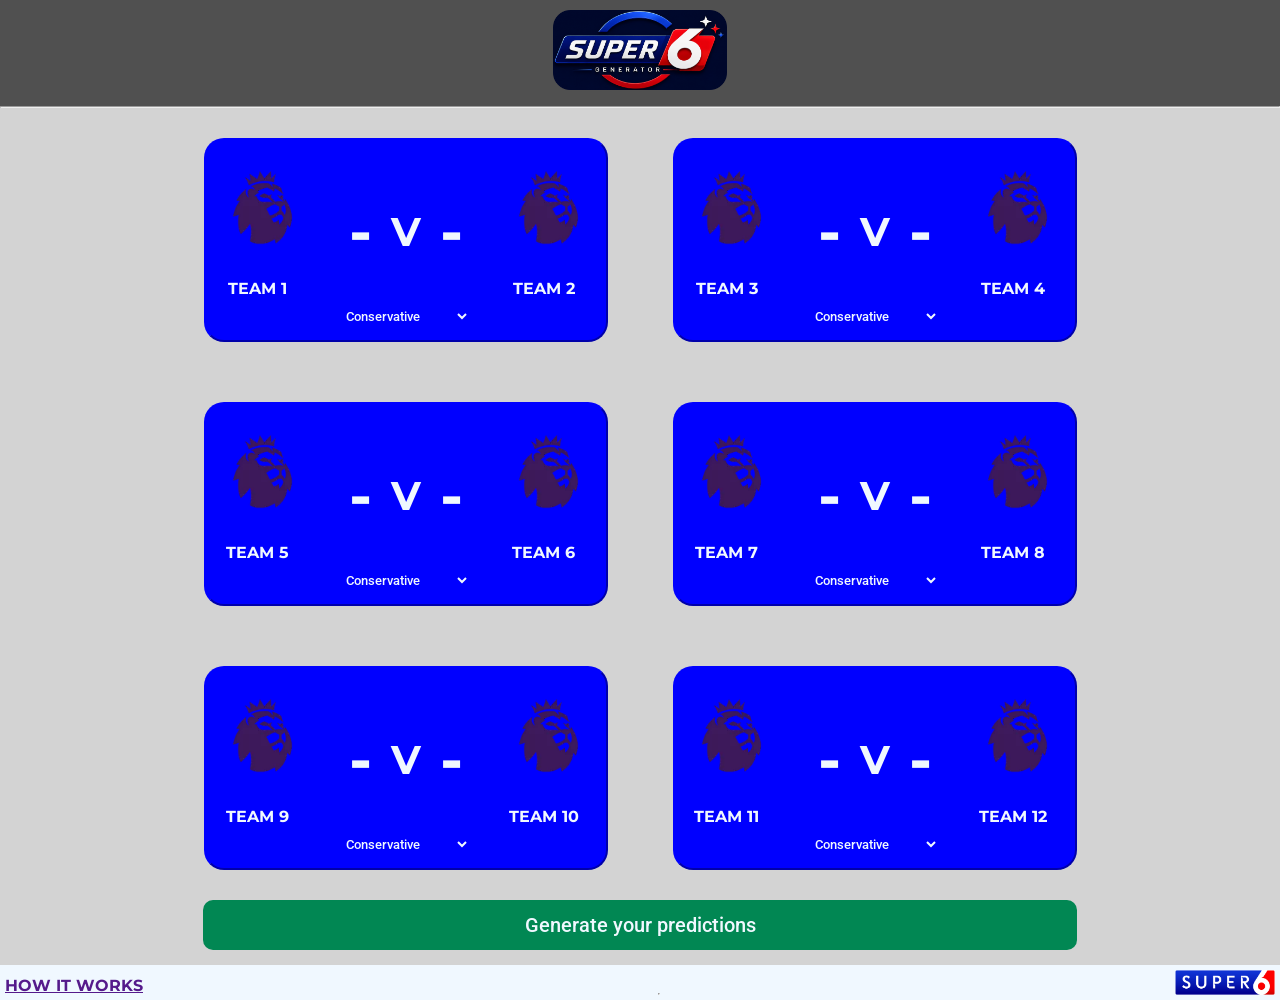
==== index.html @ bc2b702f "Add files via upload" ====
<!DOCTYPE html>
<html lang="en">

<head>
    <meta charset="UTF-8">
    <meta name="viewport" content="width=device-width, initial-scale=1.0">
    <title>Super 6 Generator</title>
    <link rel="icon" type="image/jpg" href="./images/favicon.png">
    <link rel="stylesheet" href="./style.css">
    <script src="index.js" defer></script>
</head>

<body>

    <header>
        <h1>
            <img id="logo" src="./images/logo.png" width=auto height="80" alt="Super 6 Generator">
        </h1>
        <hr>
    </header>

    <main>

        <div class="container">
            <div class="match">
                <div class="team" id="homeTeam1">
                    <img src="./images/PL.webp" height="75" width="auto" alt="PL Team">
                    <p>team 1</p>
                </div>
                    <div class="scoreboard">
                        <p class="score" id="homeScore1"> - </p>
                        <p class="versus"> <b>v</b></p>
                        <p class="score" id="awayScore1"> - </p>
                        <select id="randomness1">
                            <option value="match-xg">xG Rounded</option>
                            <option value="very-conservative">Very conservative</option>
                            <option value="conservative" selected>Conservative</option>
                            <option value="poisson">Volatile</option>
                            <option value="random">Random</option>
                        </select>                   
                    </div>
                <div class="team" id="awayTeam1">
                    <img src="./images/PL.webp" height="75" width="auto" alt="PL Team">
                    <p>team 2</p>
                </div>
            </div>

            <div class="match">
                <div class="team" id="homeTeam2">
                    <img src="./images/PL.webp" height="75" width="auto" alt="PL Team">
                    <p>team 3</p>
                </div>
                    <div class="scoreboard">
                        <p class="score" id="homeScore2"> - </p>
                        <p class="versus"> <b>v</b></p>
                        <p class="score" id="awayScore2"> - </p>
                        <select id="randomness2">
                            <option value="match-xg">xG Rounded</option>
                            <option value="very-conservative">Very conservative</option>
                            <option value="conservative" selected>Conservative</option>
                            <option value="poisson">Volatile</option>
                            <option value="random">Random</option>
                        </select>    
                    </div>
                <div class="team" id="awayTeam2">
                    <img src="./images/PL.webp" height="75" width="auto" alt="PL Team">
                    <p>team 4</p>
                </div>
            </div>
        </div>

        <div class="container">
            <div class="match">
                <div class="team" id="homeTeam3">
                    <img src="./images/PL.webp" height="75" width="auto" alt="PL Team">
                    <p>team 5</p>
                </div>
                    <div class="scoreboard">
                        <p class="score" id="homeScore3"> - </p>
                        <p class="versus"> <b>v</b></p>
                        <p class="score" id="awayScore3"> - </p>
                        <select id="randomness3">
                            <option value="match-xg">xG Rounded</option>
                            <option value="very-conservative">Very conservative</option>
                            <option value="conservative" selected>Conservative</option>
                            <option value="poisson">Volatile</option>
                            <option value="random">Random</option>
                        </select>    
                    </div>
                <div class="team" id="awayTeam3">
                    <img src="./images/PL.webp" height="75" width="auto" alt="PL Team">
                    <p>team 6</p>
                </div>
            </div>

            <div class="match">
                <div class="team" id="homeTeam4">
                    <img src="./images/PL.webp" height="75" width="auto" alt="PL Team">
                    <p>team 7</p>
                </div>
                    <div class="scoreboard">
                        <p class="score" id="homeScore4"> - </p>
                        <p class="versus"> <b>v</b></p>
                        <p class="score" id="awayScore4"> - </p>
                        <select id="randomness4">
                            <option value="match-xg">xG Rounded</option>
                            <option value="very-conservative">Very conservative</option>
                            <option value="conservative" selected>Conservative</option>
                            <option value="poisson">Volatile</option>
                            <option value="random">Random</option>
                        </select>    
                    </div>
                <div class="team" id="awayTeam4">
                    <img src="./images/PL.webp" height="75" width="auto" alt="PL Team">
                    <p>team 8</p>
                </div>
            </div>
        </div>

        <div class="container">
            <div class="match">
                <div class="team" id="homeTeam5">
                    <img src="./images/PL.webp" height="75" width="auto" alt="PL Team">
                    <p>team 9</p>
                </div>
                    <div class="scoreboard">
                        <p class="score" id="homeScore5"> - </p>
                        <p class="versus"> <b>v</b></p>
                        <p class="score" id="awayScore5"> - </p>
                        <select id="randomness5">
                            <option value="match-xg">xG Rounded</option>
                            <option value="very-conservative">Very conservative</option>
                            <option value="conservative" selected>Conservative</option>
                            <option value="poisson">Volatile</option>
                            <option value="random">Random</option>
                        </select>    
                    </div>
                <div class="team" id="awayTeam5">
                    <img src="./images/PL.webp" height="75" width="auto" alt="PL Team">
                    <p>team 10</p>
                </div>
            </div>

            <div class="match">
                <div class="team" id="homeTeam6">
                    <img src="./images/PL.webp" height="75" width="auto" alt="PL Team">
                    <p>team 11</p>
                </div>
                    <div class="scoreboard">
                        <p class="score" id="homeScore6"> - </p>
                        <p class="versus"> <b>v</b></p>
                        <p class="score" id="awayScore6"> - </p>
                        <select id="randomness6">
                            <option value="match-xg">xG Rounded</option>
                            <option value="very-conservative">Very conservative</option>
                            <option value="conservative" selected>Conservative</option>
                            <option value="poisson">Volatile</option>
                            <option value="random">Random</option>
                        </select>    
                    </div>
                <div class="team" id="awayTeam6">
                    <img src="./images/PL.webp" height="75" width="auto" alt="PL Team">
                    <p>team 12</p>
                </div>
            </div>
        </div>

        <div class="container">
            <button id="generate">Generate your predictions</button>
        </div>

    </main>


    <footer>
        <a id="info" href=""> how it works</a>
        <hr>
            <a id=s6button href="https://super6.skysports.com/played" target="_blank" rel="noopener noreferrer">
                <img id="super6" src="./images/super6.webp" width="100" height="auto" alt="Super 6">
            </a>
    </footer>


</body>

</html>
---- style.css ----
@font-face {
    font-family: Montserrat;
    src: url(./fonts/Montserrat-VariableFont_wght.ttf);
}

@font-face {
    font-family: Roboto;
    src: url(./fonts/Roboto-VariableFont_wdth\,wght.ttf);
}

body {
    margin: 0;
    background-color: rgb(211, 211, 211);
    color: aliceblue;
    font-family: "Montserrat", sans-serif;
    font-weight: 700;
    text-transform: uppercase;
}

header {
    background-color: rgb(80, 80, 80);
    padding-top: 10px;
}

h1 {
    margin: 0;
    text-align: center;
}

footer {
    background-color: aliceblue;
    padding-bottom: 3px;
}


.team {
    display: inline-block;
    width: 110px;
    height: 132px;
    padding-top: 30px;
    vertical-align: top;
}

.team p{
    margin-top: 20px;
    width: 100px;
    height: 38px;
    display: flex;
    align-items: center;
    justify-content: center;
}

.team img {
    width: 75px;
    height: 75px;
    object-fit: contain;
}

.scoreboard {
    width: 166px;
    display: inline-block;
    margin: 0;
    vertical-align: top;
    padding-top: 55px;
}

select {
    margin-top: 40px;
    width: 128px;
    font-family: "Roboto", sans-serif;
    font-weight: 500;
    background-color: blue;
    color: aliceblue;
    border: 0px;
    border-radius: 8px;
}

option{
    background-color: rgb(1, 135, 83);
    color: aliceblue;
    border-radius: 8px;
}

option:hover{
    color: aliceblue;
    background-color: rgb(0, 82, 41)
}

option:checked {
    background-color: blue;
}

.score,
.versus {
    display: inline-block;
    margin: 0 7px;
}

.score {
    font-size: 60px;
}

.versus {
    font-size: 40px;
    vertical-align: top;
    padding-top: 12px;
}

.match {
    display: inline-block;
    vertical-align: top;
    width: 400px;
    height: 200px;
    margin: 30px;
    background-color: blue;
    border: 2px outset blue;
    border-radius: 20px;
}

.container {
    text-align: center;
}

button {
  font-family: "Roboto", sans-serif;
  font-size: 20px;
  font-weight: 500;
  color: aliceblue;
  background-color: rgb(1, 135, 83);
  border-radius: 10px;
  border-style: hidden;
  height: 50px;
  width: 874px;
  margin-bottom: 15px;
}

hr{
    margin-bottom: 0px;
}


button:hover {
    cursor: pointer;
    background-color: rgb(0, 82, 41);
}


footer {
    display: flex;
    justify-content: flex-end;
    align-items: flex-end;
    padding: 5px;
}

#super6{
    display: block; 
}

#s6button:hover{
    transform: scale(1.1);
}
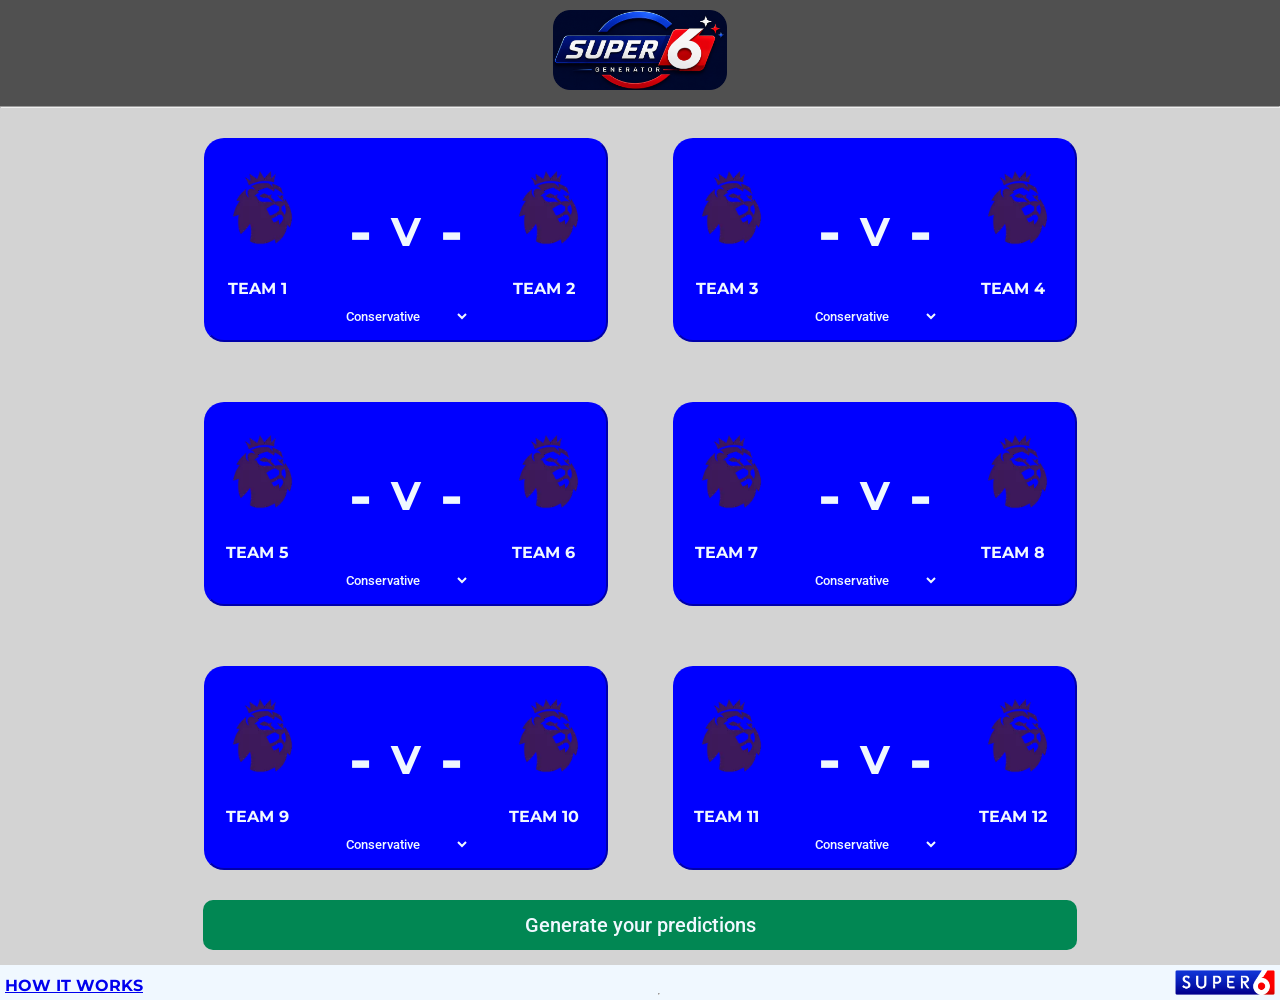
==== commit c8798e9b: "Add files via upload" ====
--- a/index.html
+++ b/index.html
@@ -173,7 +173,7 @@
 
 
     <footer>
-        <a id="info" href=""> how it works</a>
+        <a href="info.html"> how it works</a>
         <hr>
             <a id=s6button href="https://super6.skysports.com/played" target="_blank" rel="noopener noreferrer">
                 <img id="super6" src="./images/super6.webp" width="100" height="auto" alt="Super 6">
--- a/style.css
+++ b/style.css
@@ -9,12 +9,19 @@
 }
 
 body {
+    min-height: 100vh;
+    display: flex;
+    flex-direction: column;
     margin: 0;
     background-color: rgb(211, 211, 211);
     color: aliceblue;
     font-family: "Montserrat", sans-serif;
     font-weight: 700;
     text-transform: uppercase;
+}
+
+main{
+    flex: 1;
 }
 
 header {
@@ -122,16 +129,22 @@
 }
 
 button {
-  font-family: "Roboto", sans-serif;
-  font-size: 20px;
-  font-weight: 500;
-  color: aliceblue;
-  background-color: rgb(1, 135, 83);
-  border-radius: 10px;
-  border-style: hidden;
-  height: 50px;
-  width: 874px;
-  margin-bottom: 15px;
+    font-family: "Roboto", sans-serif;
+    font-size: 20px;
+    font-weight: 500;
+    color: aliceblue;
+    background-color: rgb(1, 135, 83);
+    border-radius: 10px;
+     border-style: hidden;
+    height: 50px;
+    margin-bottom: 15px;
+    width: 874px;
+}
+
+@media(max-width:947px){
+    button {
+        width: 400px;
+    }
 }
 
 hr{
@@ -156,6 +169,69 @@
     display: block; 
 }
 
+.link{
+    color: black; 
+}
+
 #s6button:hover{
     transform: scale(1.1);
+}
+
+#infoPage{
+    font-family: "Roboto", sans-serif;
+    font-size: 20px;
+    font-weight: 500;
+    text-transform: none;
+    color: black;
+}
+
+.column{
+    max-width: 991px;
+    margin: 0px auto;
+    text-align: left;
+    color: rgb(0, 0, 167);
+    font-size: 40px;
+    padding: 10px;
+    font-weight: 600;
+}
+
+.info{
+    margin-top: 0;
+    text-align: left;
+    background-color: aliceblue;
+    border-radius: 2px;
+    color: black;
+    font-size: 16px;
+    font-weight: 450;
+}
+
+.title{
+    margin-top: 20px;
+}
+
+.noSpacing{
+    margin: 0px;
+}
+
+#bottom{
+    margin-top: 0;
+    text-align: left;
+    background-color: aliceblue;
+    border-radius: 2px;
+    color: black;
+    font-size: 16px;
+    font-weight: 450;
+    margin-bottom: 50px;
+}
+
+.poissonChart {
+    display: block;
+    margin: 0 auto;
+}
+
+.poissonChart {
+    display: block;
+    max-width: 100%;
+    height: auto;
+    margin: 0 auto;
 }
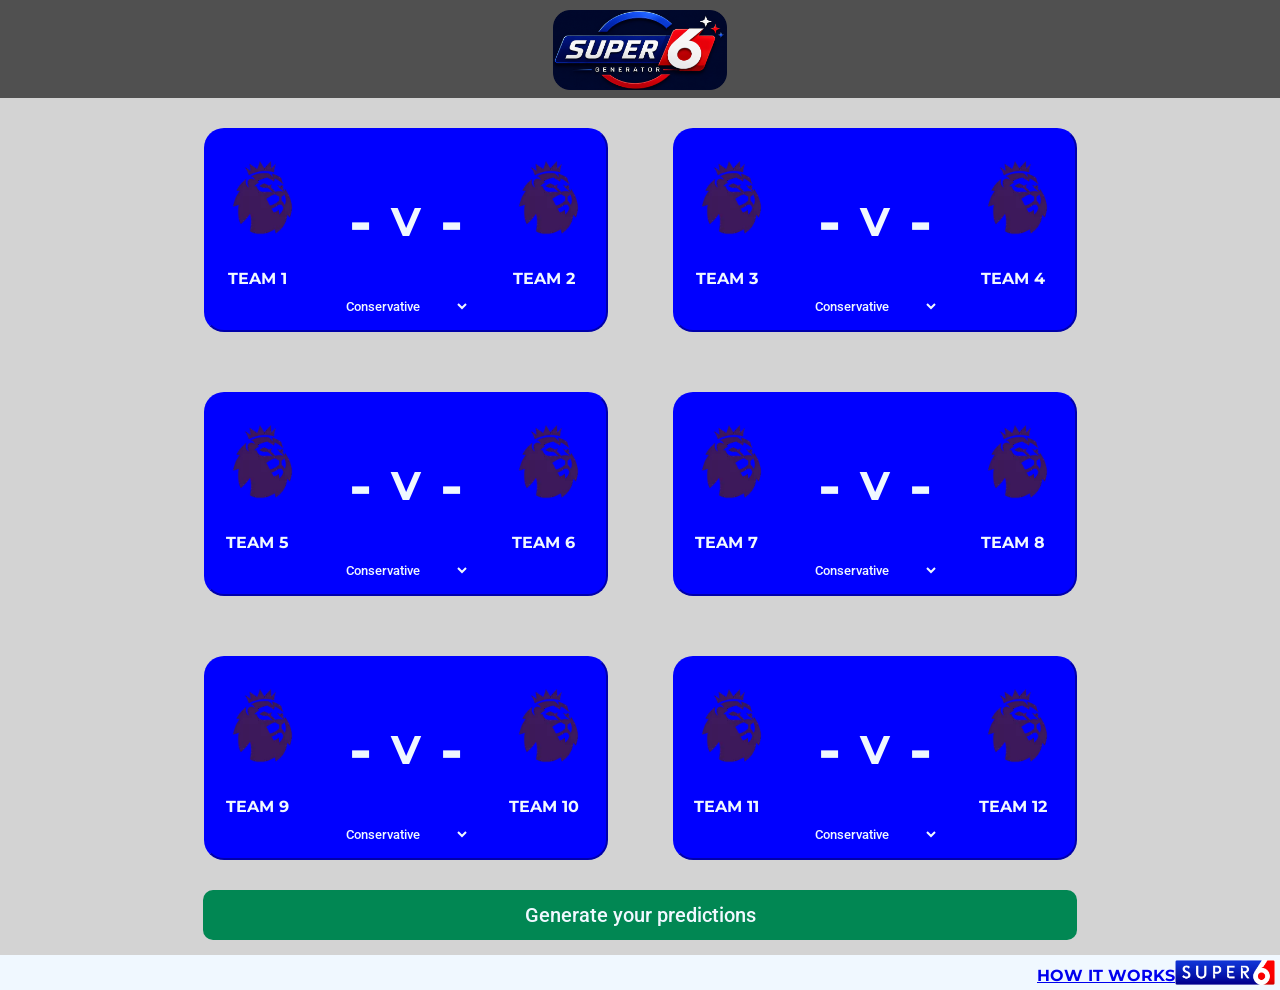
==== commit 567d1703: "Add files via upload" ====
--- a/index.html
+++ b/index.html
@@ -16,7 +16,6 @@
         <h1>
             <img id="logo" src="./images/logo.png" width=auto height="80" alt="Super 6 Generator">
         </h1>
-        <hr>
     </header>
 
     <main>
@@ -174,7 +173,6 @@
 
     <footer>
         <a href="info.html"> how it works</a>
-        <hr>
             <a id=s6button href="https://super6.skysports.com/played" target="_blank" rel="noopener noreferrer">
                 <img id="super6" src="./images/super6.webp" width="100" height="auto" alt="Super 6">
             </a>
--- a/style.css
+++ b/style.css
@@ -7,6 +7,7 @@
     font-family: Roboto;
     src: url(./fonts/Roboto-VariableFont_wdth\,wght.ttf);
 }
+
 
 body {
     min-height: 100vh;
@@ -142,8 +143,14 @@
 }
 
 @media(max-width:947px){
+    .match {
+        width: calc(80%);
+        margin: 30px auto;
+        min-width: 400px;
+    }
+
     button {
-        width: 400px;
+        width: calc(100% - 60px);
     }
 }
 
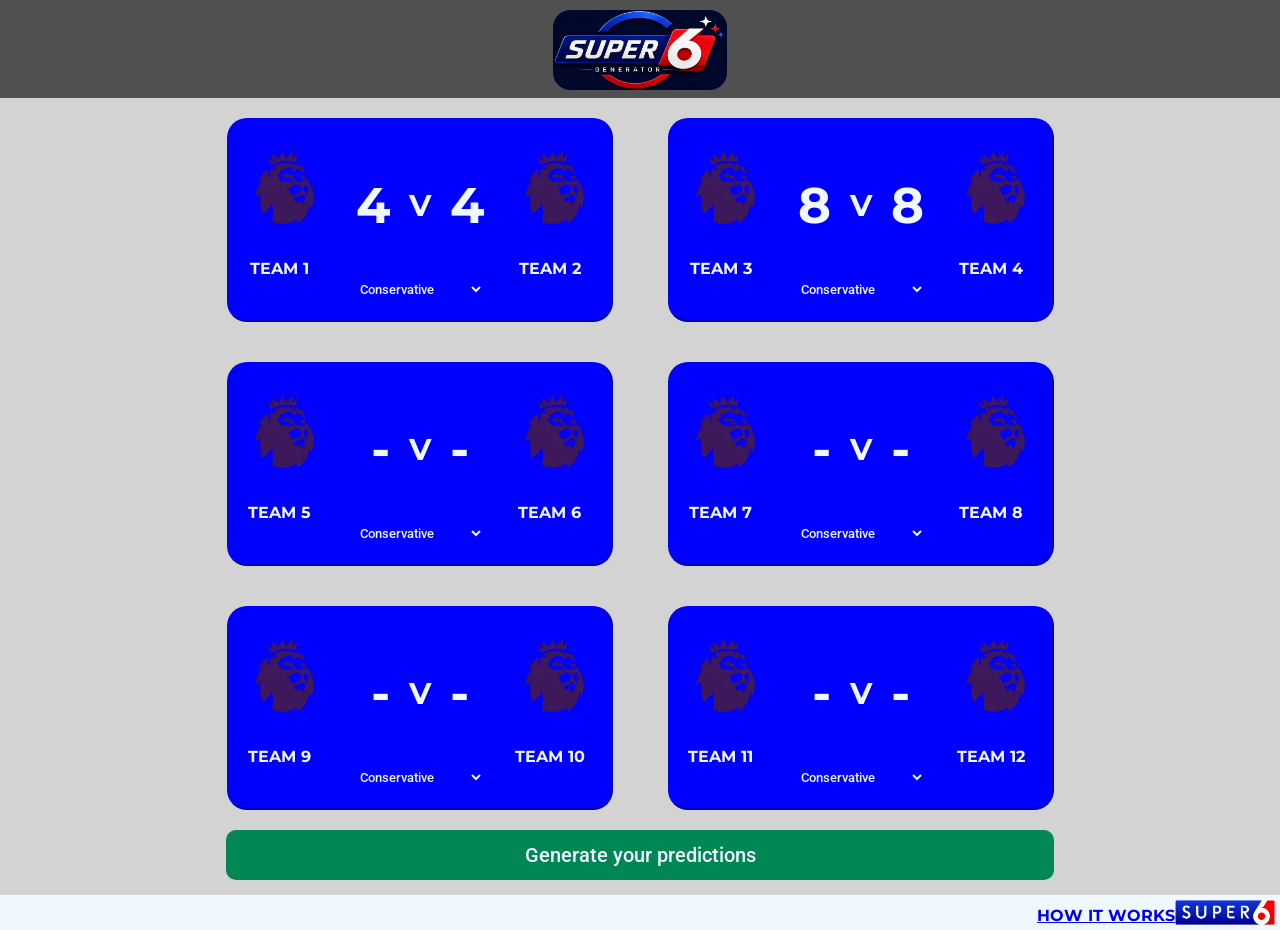
==== commit a33797b4: "Add files via upload" ====
--- a/index.html
+++ b/index.html
@@ -27,9 +27,9 @@
                     <p>team 1</p>
                 </div>
                     <div class="scoreboard">
-                        <p class="score" id="homeScore1"> - </p>
+                        <p class="score" id="homeScore1"> 4 </p>
                         <p class="versus"> <b>v</b></p>
-                        <p class="score" id="awayScore1"> - </p>
+                        <p class="score" id="awayScore1"> 4 </p>
                         <select id="randomness1">
                             <option value="match-xg">xG Rounded</option>
                             <option value="very-conservative">Very conservative</option>
@@ -50,9 +50,9 @@
                     <p>team 3</p>
                 </div>
                     <div class="scoreboard">
-                        <p class="score" id="homeScore2"> - </p>
+                        <p class="score" id="homeScore2"> 8 </p>
                         <p class="versus"> <b>v</b></p>
-                        <p class="score" id="awayScore2"> - </p>
+                        <p class="score" id="awayScore2"> 8 </p>
                         <select id="randomness2">
                             <option value="match-xg">xG Rounded</option>
                             <option value="very-conservative">Very conservative</option>
--- a/style.css
+++ b/style.css
@@ -65,7 +65,7 @@
 }
 
 .scoreboard {
-    width: 166px;
+    width: 150px;
     display: inline-block;
     margin: 0;
     vertical-align: top;
@@ -73,7 +73,7 @@
 }
 
 select {
-    margin-top: 40px;
+    margin-top: 45px;
     width: 128px;
     font-family: "Roboto", sans-serif;
     font-weight: 500;
@@ -105,11 +105,11 @@
 }
 
 .score {
-    font-size: 60px;
+    font-size: 50px;
 }
 
 .versus {
-    font-size: 40px;
+    font-size: 30px;
     vertical-align: top;
     padding-top: 12px;
 }
@@ -117,9 +117,9 @@
 .match {
     display: inline-block;
     vertical-align: top;
-    width: 400px;
+    width: 382px;
     height: 200px;
-    margin: 30px;
+    margin: 20px 25px;
     background-color: blue;
     border: 2px outset blue;
     border-radius: 20px;
@@ -136,21 +136,21 @@
     color: aliceblue;
     background-color: rgb(1, 135, 83);
     border-radius: 10px;
-     border-style: hidden;
+    border-style: hidden;
     height: 50px;
     margin-bottom: 15px;
-    width: 874px;
+    width: 828px;
 }
 
 @media(max-width:947px){
     .match {
         width: calc(80%);
         margin: 30px auto;
-        min-width: 400px;
+        min-width: 382px;
     }
 
     button {
-        width: calc(100% - 60px);
+        width: calc(100% - 30px);
     }
 }
 
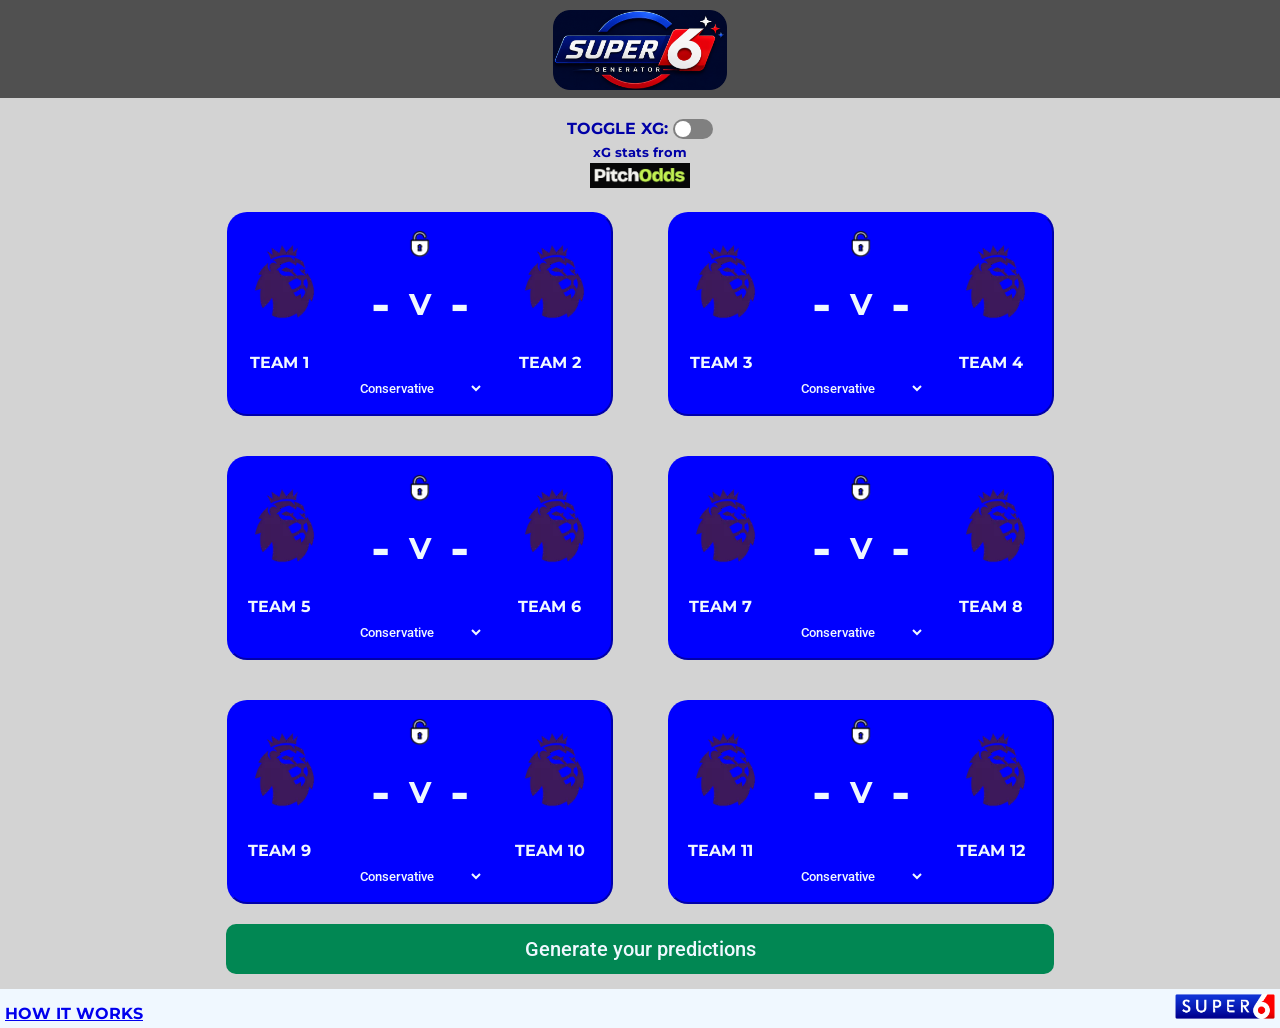
==== commit 2d6af0a8: "Add files via upload" ====
--- a/index.html
+++ b/index.html
@@ -20,16 +20,35 @@
 
     <main>
 
+        <div id="showxG">
+            <p id="toggle">
+                Toggle xG:
+                <label class="switch">
+                    <input type="checkbox" id="xgSwitch">
+                    <span class="slider"></span>
+                </label>
+            </p>
+            <p id="small">xG stats from</p>
+            <a id="pitchodds" class="imgLink" href="https://pitchodds.app/" target="_blank" rel="noopener noreferrer">
+                <img src="./images/pitchodds.png" width="100" height="auto" alt="PitchOdds">
+            </a>
+            
+        </div>
+
         <div class="container">
             <div class="match">
                 <div class="team" id="homeTeam1">
                     <img src="./images/PL.webp" height="75" width="auto" alt="PL Team">
-                    <p>team 1</p>
-                </div>
-                    <div class="scoreboard">
-                        <p class="score" id="homeScore1"> 4 </p>
-                        <p class="versus"> <b>v</b></p>
-                        <p class="score" id="awayScore1"> 4 </p>
+                    <p class="teamTop">team 1</p>
+                    <p id="homexg1" class="xGshownLeft"> xG: </p>
+                </div>
+                    <div class="scoreboard">
+                        <button class="lock" id="lock1">
+                            <img id="lockImage1" class="lockImage" src="./images/unlocked.png" alt="Unlock fixture">
+                        </button>
+                        <p class="score" id="homeScore1"> - </p>
+                        <p class="versus"> <b>v</b></p>
+                        <p class="score" id="awayScore1"> - </p>
                         <select id="randomness1">
                             <option value="match-xg">xG Rounded</option>
                             <option value="very-conservative">Very conservative</option>
@@ -40,19 +59,24 @@
                     </div>
                 <div class="team" id="awayTeam1">
                     <img src="./images/PL.webp" height="75" width="auto" alt="PL Team">
-                    <p>team 2</p>
+                    <p class="teamTop">team 2</p>
+                    <p id="awayxg1" class="xGshownRight"> xG: </p>
                 </div>
             </div>
 
             <div class="match">
                 <div class="team" id="homeTeam2">
                     <img src="./images/PL.webp" height="75" width="auto" alt="PL Team">
-                    <p>team 3</p>
-                </div>
-                    <div class="scoreboard">
-                        <p class="score" id="homeScore2"> 8 </p>
-                        <p class="versus"> <b>v</b></p>
-                        <p class="score" id="awayScore2"> 8 </p>
+                    <p class="teamTop">team 3</p>
+                    <p id="homexg2" class="xGshownLeft"> xG: </p>
+                </div>
+                    <div class="scoreboard">
+                        <button class="lock" id="lock2">
+                            <img id="lockImage2" class="lockImage" src="./images/unlocked.png" alt="Unlock fixture">
+                        </button>
+                        <p class="score" id="homeScore2"> - </p>
+                        <p class="versus"> <b>v</b></p>
+                        <p class="score" id="awayScore2"> - </p>
                         <select id="randomness2">
                             <option value="match-xg">xG Rounded</option>
                             <option value="very-conservative">Very conservative</option>
@@ -63,7 +87,8 @@
                     </div>
                 <div class="team" id="awayTeam2">
                     <img src="./images/PL.webp" height="75" width="auto" alt="PL Team">
-                    <p>team 4</p>
+                    <p class="teamTop">team 4</p>
+                    <p id="awayxg2" class="xGshownRight"> xG: </p>
                 </div>
             </div>
         </div>
@@ -72,9 +97,13 @@
             <div class="match">
                 <div class="team" id="homeTeam3">
                     <img src="./images/PL.webp" height="75" width="auto" alt="PL Team">
-                    <p>team 5</p>
-                </div>
-                    <div class="scoreboard">
+                    <p class="teamTop">team 5</p>
+                    <p id="homexg3" class="xGshownLeft"> xG: </p>
+                </div>
+                    <div class="scoreboard">
+                        <button class="lock" id="lock3">
+                            <img id="lockImage3" class="lockImage" src="./images/unlocked.png" alt="Unlock fixture">
+                        </button>
                         <p class="score" id="homeScore3"> - </p>
                         <p class="versus"> <b>v</b></p>
                         <p class="score" id="awayScore3"> - </p>
@@ -88,16 +117,21 @@
                     </div>
                 <div class="team" id="awayTeam3">
                     <img src="./images/PL.webp" height="75" width="auto" alt="PL Team">
-                    <p>team 6</p>
+                    <p class="teamTop">team 6</p>
+                    <p id="awayxg3" class="xGshownRight"> xG: </p>
                 </div>
             </div>
 
             <div class="match">
                 <div class="team" id="homeTeam4">
                     <img src="./images/PL.webp" height="75" width="auto" alt="PL Team">
-                    <p>team 7</p>
-                </div>
-                    <div class="scoreboard">
+                    <p class="teamTop">team 7</p>
+                    <p id="homexg4" class="xGshownLeft"> xG: </p>
+                </div>
+                    <div class="scoreboard">
+                        <button class="lock" id="lock4">
+                            <img id="lockImage4" class="lockImage" src="./images/unlocked.png" alt="Unlock fixture">
+                        </button>
                         <p class="score" id="homeScore4"> - </p>
                         <p class="versus"> <b>v</b></p>
                         <p class="score" id="awayScore4"> - </p>
@@ -111,7 +145,8 @@
                     </div>
                 <div class="team" id="awayTeam4">
                     <img src="./images/PL.webp" height="75" width="auto" alt="PL Team">
-                    <p>team 8</p>
+                    <p class="teamTop">team 8</p>
+                    <p id="awayxg4" class="xGshownRight"> xG: </p>
                 </div>
             </div>
         </div>
@@ -120,9 +155,13 @@
             <div class="match">
                 <div class="team" id="homeTeam5">
                     <img src="./images/PL.webp" height="75" width="auto" alt="PL Team">
-                    <p>team 9</p>
-                </div>
-                    <div class="scoreboard">
+                    <p class="teamTop">team 9</p>
+                    <p id="homexg5" class="xGshownLeft"> xG: </p>
+                </div>
+                    <div class="scoreboard">
+                        <button class="lock" id="lock5">
+                            <img id="lockImage5" class="lockImage" src="./images/unlocked.png" alt="Unlock fixture">
+                        </button>
                         <p class="score" id="homeScore5"> - </p>
                         <p class="versus"> <b>v</b></p>
                         <p class="score" id="awayScore5"> - </p>
@@ -136,16 +175,21 @@
                     </div>
                 <div class="team" id="awayTeam5">
                     <img src="./images/PL.webp" height="75" width="auto" alt="PL Team">
-                    <p>team 10</p>
+                    <p class="teamTop">team 10</p>
+                    <p id="awayxg5" class="xGshownRight"> xG: </p>
                 </div>
             </div>
 
             <div class="match">
                 <div class="team" id="homeTeam6">
                     <img src="./images/PL.webp" height="75" width="auto" alt="PL Team">
-                    <p>team 11</p>
-                </div>
-                    <div class="scoreboard">
+                    <p class="teamTop">team 11</p>
+                    <p id="homexg6" class="xGshownLeft"> xG: </p>
+                </div>
+                    <div class="scoreboard">
+                        <button class="lock" id="lock6">
+                            <img id="lockImage6" class="lockImage" src="./images/unlocked.png" alt="Unlock fixture">
+                        </button>
                         <p class="score" id="homeScore6"> - </p>
                         <p class="versus"> <b>v</b></p>
                         <p class="score" id="awayScore6"> - </p>
@@ -159,7 +203,8 @@
                     </div>
                 <div class="team" id="awayTeam6">
                     <img src="./images/PL.webp" height="75" width="auto" alt="PL Team">
-                    <p>team 12</p>
+                    <p class="teamTop">team 12</p>
+                    <p id="awayxg6" class="xGshownRight"> xG: </p>
                 </div>
             </div>
         </div>
@@ -173,8 +218,8 @@
 
     <footer>
         <a href="info.html"> how it works</a>
-            <a id=s6button href="https://super6.skysports.com/played" target="_blank" rel="noopener noreferrer">
-                <img id="super6" src="./images/super6.webp" width="100" height="auto" alt="Super 6">
+            <a class="imgLink" href="https://super6.skysports.com/played" target="_blank" rel="noopener noreferrer">
+                <img src="./images/super6.webp" width="100" height="auto" alt="Super 6">
             </a>
     </footer>
 
--- a/style.css
+++ b/style.css
@@ -25,6 +25,33 @@
     flex: 1;
 }
 
+.lock{
+    width: 30px;
+    height: 30px;
+    display: block;
+    margin: 0 auto;
+    padding: 0;
+    margin-bottom: 15px;
+    background: transparent;
+    border: none;
+    border-radius: 0;
+}
+
+.lock:hover{
+    cursor: pointer;
+}
+
+.lockImage{
+    width: 30px;
+    height: 30px;
+    display: block;
+    margin: 0 auto;
+}
+
+select:hover{
+    cursor: pointer;
+}
+
 header {
     background-color: rgb(80, 80, 80);
     padding-top: 10px;
@@ -44,13 +71,37 @@
 .team {
     display: inline-block;
     width: 110px;
-    height: 132px;
+    height:170px;
     padding-top: 30px;
     vertical-align: top;
 }
 
-.team p{
+.teamName{
+    margin-bottom: 0px;
+}
+
+.xGshownLeft{
+    margin-top:5px;
+    font-size: 10px;
+    text-align: left;
+    padding-left: 10px;
+    text-transform: none;
+    visibility: hidden;
+}
+
+.xGshownRight{
+    margin-top:5px;
+    font-size: 10px;
+    text-align: right;
+    padding-right: 10px;
+    text-transform: none;
+    visibility: hidden;
+}
+
+
+.teamTop{
     margin-top: 20px;
+    margin-bottom: 0px;
     width: 100px;
     height: 38px;
     display: flex;
@@ -69,7 +120,7 @@
     display: inline-block;
     margin: 0;
     vertical-align: top;
-    padding-top: 55px;
+    padding-top: 15px;
 }
 
 select {
@@ -129,7 +180,64 @@
     text-align: center;
 }
 
-button {
+#showxG {
+    text-align: center;
+    padding-top: 5px;
+    color: rgb(0, 0, 167);
+}
+
+#small{
+    margin-top: 0px;
+    margin-bottom: 3px;
+    text-transform: none;
+    font-size: small;
+}
+
+#toggle{
+    margin-bottom: 5px;
+}
+
+.switch {
+    position: relative;
+    display: inline-block;
+    width: 40px;
+    height: 20px;
+}
+
+.switch input {
+    opacity: 0;
+    width: 0;
+    height: 0;
+}
+
+.slider {
+    position: absolute;
+    inset: 0;
+    background-color: grey;
+    border-radius: 20px;
+    cursor: pointer;
+}
+
+.slider::before {
+    content: "";
+    position: absolute;
+    width: 16px;
+    height: 16px;
+    left: 2px;
+    bottom: 2px;
+    background-color: white;
+    border-radius: 50%;
+}
+
+.switch input:checked + .slider::before {
+    transform: translateX(20px);
+}
+
+.switch input:checked + .slider {
+    background-color: green;
+}
+
+#generate {
     font-family: "Roboto", sans-serif;
     font-size: 20px;
     font-weight: 500;
@@ -149,7 +257,7 @@
         min-width: 382px;
     }
 
-    button {
+    #generate {
         width: calc(100% - 30px);
     }
 }
@@ -159,7 +267,7 @@
 }
 
 
-button:hover {
+#generate:hover {
     cursor: pointer;
     background-color: rgb(0, 82, 41);
 }
@@ -167,12 +275,12 @@
 
 footer {
     display: flex;
-    justify-content: flex-end;
+    justify-content: space-between;
     align-items: flex-end;
     padding: 5px;
 }
 
-#super6{
+.linkImg{
     display: block; 
 }
 
@@ -180,7 +288,7 @@
     color: black; 
 }
 
-#s6button:hover{
+.imgLink:hover{
     transform: scale(1.1);
 }
 
@@ -241,4 +349,8 @@
     max-width: 100%;
     height: auto;
     margin: 0 auto;
+}
+
+#pitchodds{
+    display: inline-block;
 }
